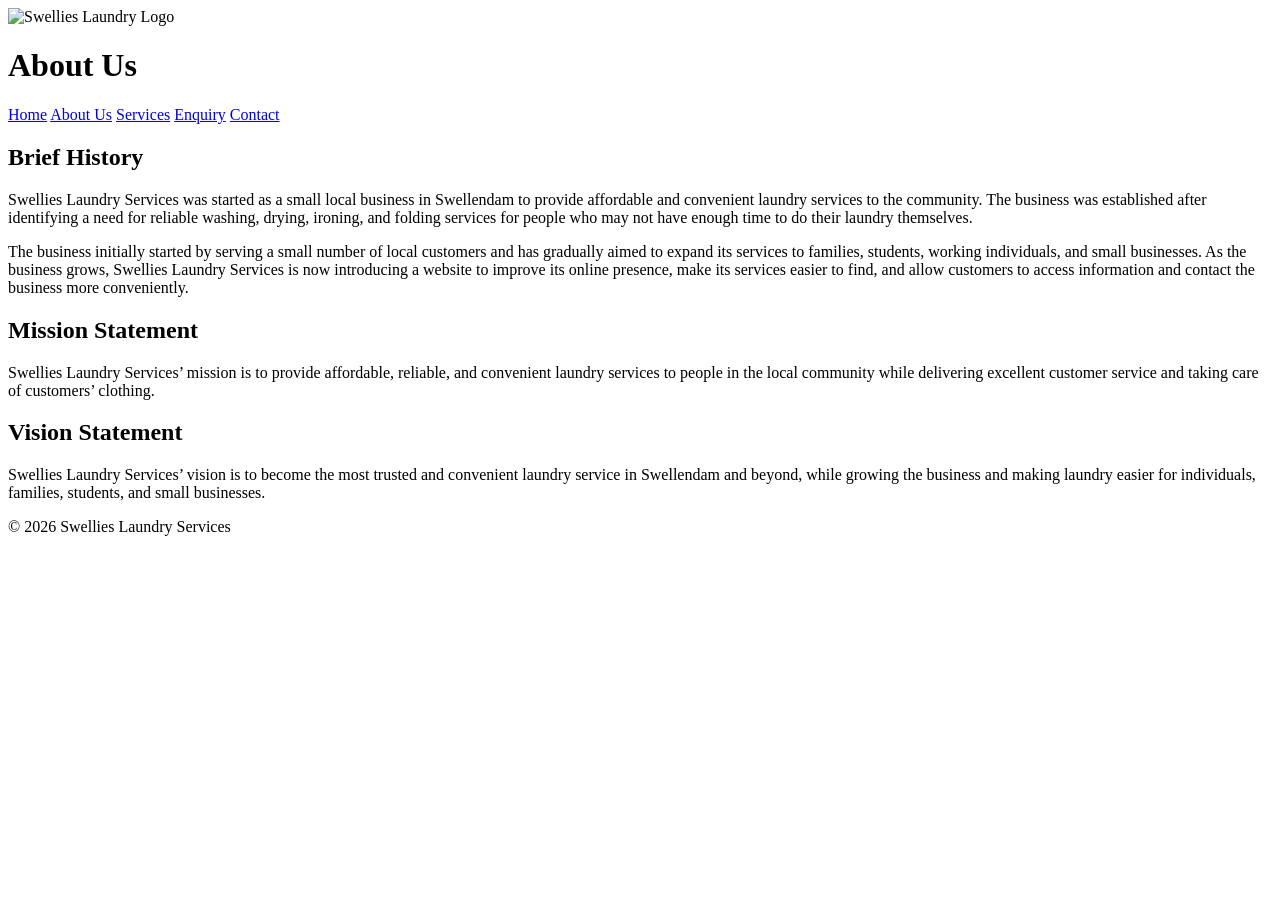
==== about.html @ 49a5c70f "Linked CSS stylesheet and applied base styling" ====
<!-- About page content added -->
<!DOCTYPE html>
<html lang="en">
<head>
  <meta charset="UTF-8">
  <title>About Us - Swellies Laundry</title>
  <link rel="stylesheet" href="css/style.css">
</head>
<body>
  <header>
    <img src="images/Logo.jpeg" alt="Swellies Laundry Logo" width="120">
    <h1>About Us</h1>
    <nav>
      <a href="index.html">Home</a>
      <a href="about.html">About Us</a>
      <a href="services.html">Services</a>
      <a href="enquiry.html">Enquiry</a>
      <a href="contact.html">Contact</a>
    </nav>
  </header>

  <main>
    <section>
      <h2>Brief History</h2>
      <p>
        Swellies Laundry Services was started as a small local business in Swellendam to provide affordable and convenient laundry services to the community. The business was established after identifying a need for reliable washing, drying, ironing, and folding services for people who may not have enough time to do their laundry themselves.
      </p>
      <p>
        The business initially started by serving a small number of local customers and has gradually aimed to expand its services to families, students, working individuals, and small businesses. As the business grows, Swellies Laundry Services is now introducing a website to improve its online presence, make its services easier to find, and allow customers to access information and contact the business more conveniently.
      </p>
    </section>    

    <section>
      <h2>Mission Statement</h2>
      <p>
        Swellies Laundry Services’ mission is to provide affordable, reliable, and convenient laundry services to people in the local community while delivering excellent customer service and taking care of customers’ clothing.
      </p>
    </section>

    <section>
      <h2>Vision Statement</h2>
      <p>
        Swellies Laundry Services’ vision is to become the most trusted and convenient laundry service in Swellendam and beyond, while growing the business and making laundry easier for individuals, families, students, and small businesses.
      </p>
    </section>
  </main>

  <footer>
    <p>&copy; 2026 Swellies Laundry Services</p>
  </footer>
</body>
</html>
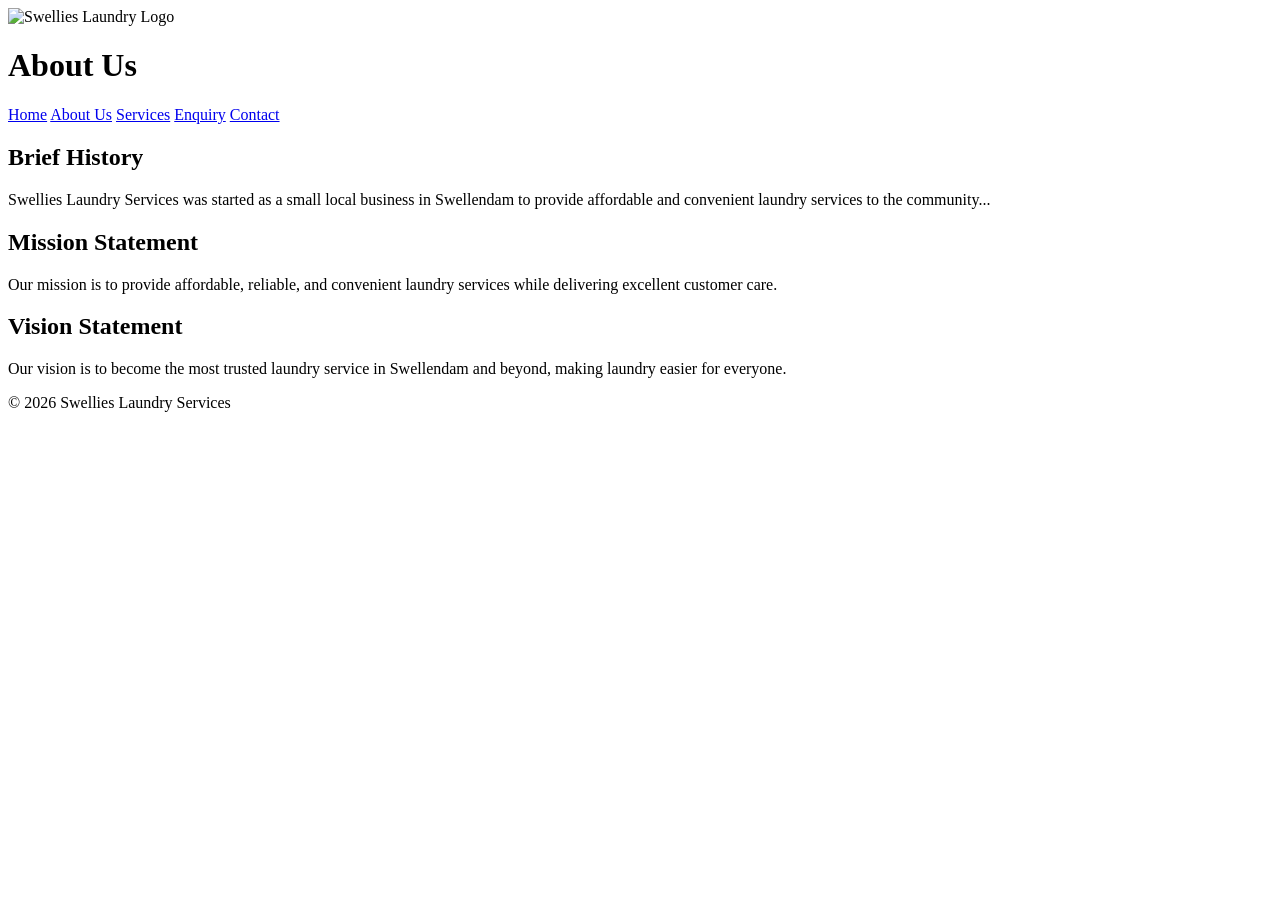
==== commit bc6e5f0c: "Updated README with screenshots, fixed folder structure" ====
--- a/about.html
+++ b/about.html
@@ -3,6 +3,7 @@
 <html lang="en">
 <head>
   <meta charset="UTF-8">
+  <meta name="viewport" content="width=device-width, initial-scale=1.0">
   <title>About Us - Swellies Laundry</title>
   <link rel="stylesheet" href="css/style.css">
 </head>
@@ -22,26 +23,17 @@
   <main>
     <section>
       <h2>Brief History</h2>
-      <p>
-        Swellies Laundry Services was started as a small local business in Swellendam to provide affordable and convenient laundry services to the community. The business was established after identifying a need for reliable washing, drying, ironing, and folding services for people who may not have enough time to do their laundry themselves.
-      </p>
-      <p>
-        The business initially started by serving a small number of local customers and has gradually aimed to expand its services to families, students, working individuals, and small businesses. As the business grows, Swellies Laundry Services is now introducing a website to improve its online presence, make its services easier to find, and allow customers to access information and contact the business more conveniently.
-      </p>
+      <p>Swellies Laundry Services was started as a small local business in Swellendam to provide affordable and convenient laundry services to the community...</p>
     </section>    
 
     <section>
       <h2>Mission Statement</h2>
-      <p>
-        Swellies Laundry Services’ mission is to provide affordable, reliable, and convenient laundry services to people in the local community while delivering excellent customer service and taking care of customers’ clothing.
-      </p>
+      <p>Our mission is to provide affordable, reliable, and convenient laundry services while delivering excellent customer care.</p>
     </section>
 
     <section>
       <h2>Vision Statement</h2>
-      <p>
-        Swellies Laundry Services’ vision is to become the most trusted and convenient laundry service in Swellendam and beyond, while growing the business and making laundry easier for individuals, families, students, and small businesses.
-      </p>
+      <p>Our vision is to become the most trusted laundry service in Swellendam and beyond, making laundry easier for everyone.</p>
     </section>
   </main>
 
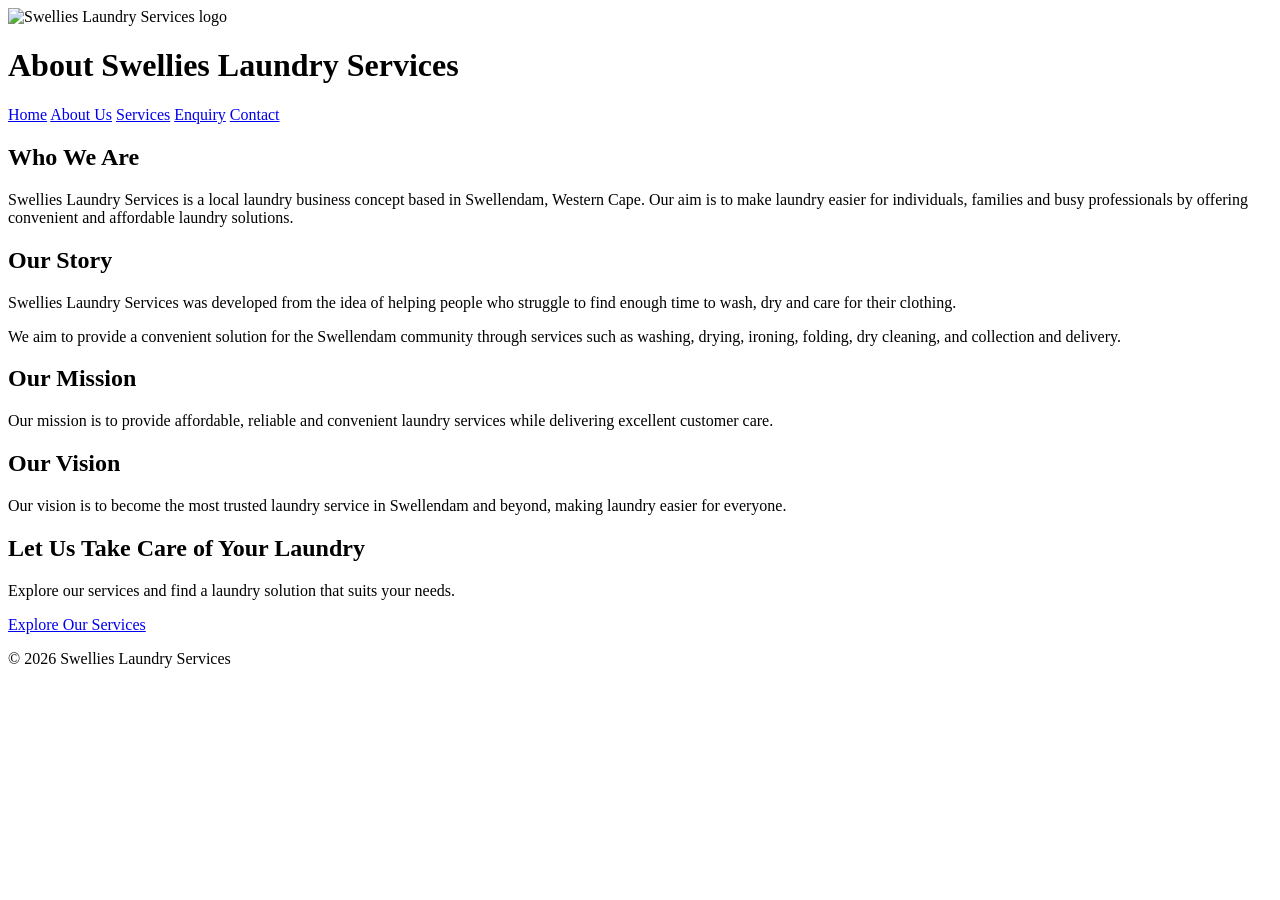
==== commit ea12187b: "Part 3: Add JavaScript interactivity, forms, SEO and map" ====
--- a/about.html
+++ b/about.html
@@ -1,19 +1,33 @@
-<!-- About page content added -->
+
 <!DOCTYPE html>
 <html lang="en">
+
 <head>
   <meta charset="UTF-8">
   <meta name="viewport" content="width=device-width, initial-scale=1.0">
-  <title>About Us - Swellies Laundry</title>
+
+  <!-- SEO: Page title and description -->
+  <title>About Us | Swellies Laundry Services - Swellendam</title>
+
+  <meta name="description"
+        content="Learn about Swellies Laundry Services in Swellendam, our mission, vision and commitment to convenient, affordable laundry care.">
+
   <link rel="stylesheet" href="css/style.css">
 </head>
+
 <body>
+
+  <!-- Website Header -->
   <header>
-    <img src="images/Logo.jpeg" alt="Swellies Laundry Logo" width="120">
-    <h1>About Us</h1>
-    <nav>
+    <img src="images/Logo.jpeg"
+         alt="Swellies Laundry Services logo"
+         width="120">
+
+    <h1>About Swellies Laundry Services</h1>
+
+    <nav aria-label="Main navigation">
       <a href="index.html">Home</a>
-      <a href="about.html">About Us</a>
+      <a href="about.html" aria-current="page">About Us</a>
       <a href="services.html">Services</a>
       <a href="enquiry.html">Enquiry</a>
       <a href="contact.html">Contact</a>
@@ -21,25 +35,87 @@
   </header>
 
   <main>
-    <section>
-      <h2>Brief History</h2>
-      <p>Swellies Laundry Services was started as a small local business in Swellendam to provide affordable and convenient laundry services to the community...</p>
-    </section>    
 
-    <section>
-      <h2>Mission Statement</h2>
-      <p>Our mission is to provide affordable, reliable, and convenient laundry services while delivering excellent customer care.</p>
+    <!-- Introduction -->
+    <section class="about-intro">
+      <h2>Who We Are</h2>
+
+      <p>
+        Swellies Laundry Services is a local laundry business
+        concept based in Swellendam, Western Cape.
+        Our aim is to make laundry easier for individuals,
+        families and busy professionals by offering
+        convenient and affordable laundry solutions.
+      </p>
     </section>
 
-    <section>
-      <h2>Vision Statement</h2>
-      <p>Our vision is to become the most trusted laundry service in Swellendam and beyond, making laundry easier for everyone.</p>
+    <!-- Business Background -->
+    <section class="about-history">
+      <h2>Our Story</h2>
+
+      <p>
+        Swellies Laundry Services was developed from the idea
+        of helping people who struggle to find enough time
+        to wash, dry and care for their clothing.
+      </p>
+
+      <p>
+        We aim to provide a convenient solution for the
+        Swellendam community through services such as washing,
+        drying, ironing, folding, dry cleaning, and
+        collection and delivery.
+      </p>
     </section>
+
+    <!-- Mission and Vision -->
+    <div class="about-values">
+
+      <section class="about-card">
+        <h2>Our Mission</h2>
+
+        <p>
+          Our mission is to provide affordable, reliable
+          and convenient laundry services while delivering
+          excellent customer care.
+        </p>
+      </section>
+
+      <section class="about-card">
+        <h2>Our Vision</h2>
+
+        <p>
+          Our vision is to become the most trusted laundry
+          service in Swellendam and beyond, making laundry
+          easier for everyone.
+        </p>
+      </section>
+
+    </div>
+
+    <!-- Call to Action -->
+    <section class="about-cta">
+
+      <h2>Let Us Take Care of Your Laundry</h2>
+
+      <p>
+        Explore our services and find a laundry solution
+        that suits your needs.
+      </p>
+
+      <a href="services.html" class="btn">
+        Explore Our Services
+      </a>
+
+    </section>
+
   </main>
 
   <footer>
     <p>&copy; 2026 Swellies Laundry Services</p>
   </footer>
+
+  <script src="JS/js/script.js"></script>
+
 </body>
 </html>
 
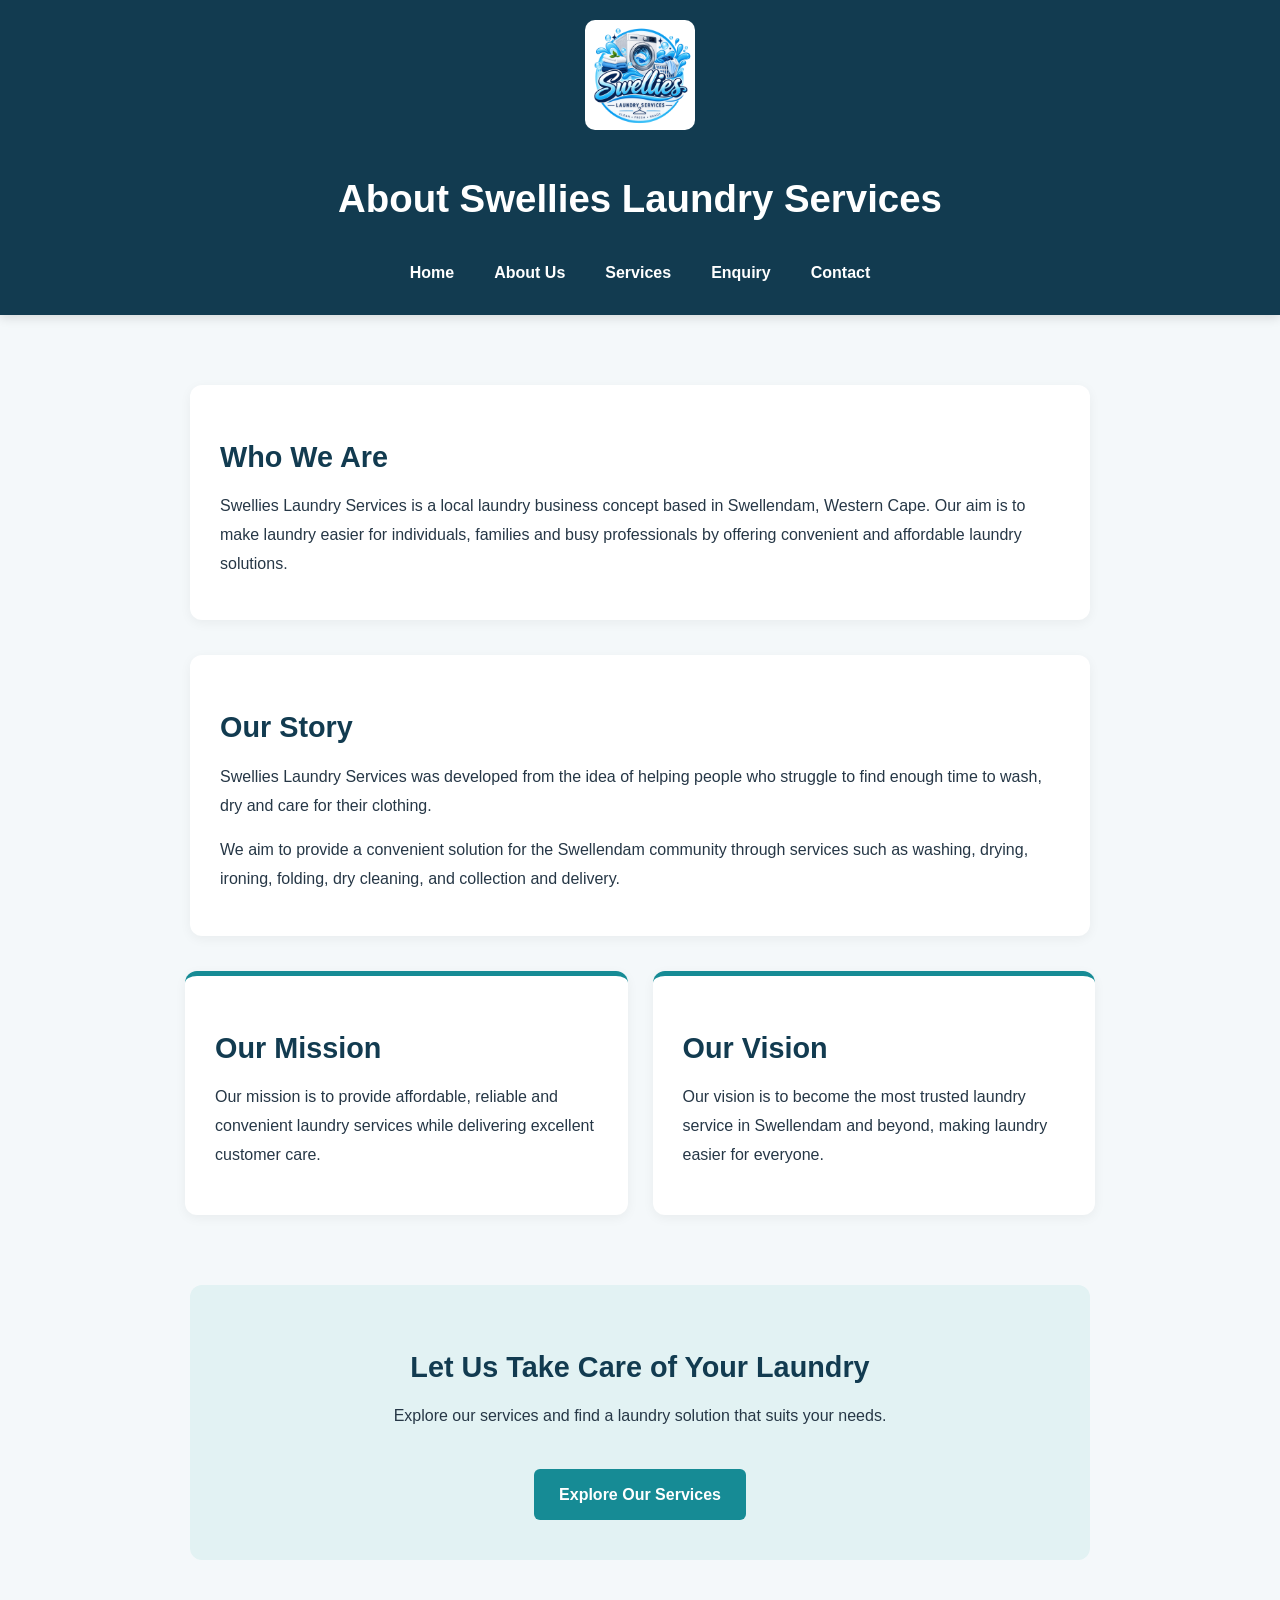
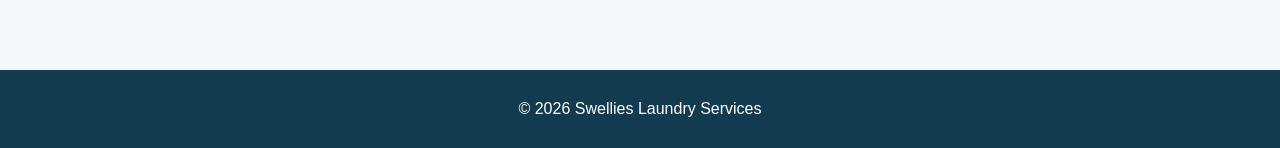
==== commit 5a434596: "Fix CSS and image paths for GitHub Pages" ====
--- a/about.html
+++ b/about.html
@@ -12,14 +12,15 @@
   <meta name="description"
         content="Learn about Swellies Laundry Services in Swellendam, our mission, vision and commitment to convenient, affordable laundry care.">
 
-  <link rel="stylesheet" href="css/style.css">
+  
+<link rel="stylesheet" href="CSS/style.css">
 </head>
 
 <body>
 
   <!-- Website Header -->
   <header>
-    <img src="images/Logo.jpeg"
+    <img src="IMAGES/Logo.jpeg"
          alt="Swellies Laundry Services logo"
          width="120">
 
--- a/CSS/style.css
+++ b/CSS/style.css
@@ -0,0 +1,871 @@
+
+/* =========================
+   GENERAL PAGE STYLING
+========================= */
+
+* {
+  box-sizing: border-box;
+}
+
+html {
+  scroll-behavior: smooth;
+}
+
+body {
+  font-family: Arial, sans-serif;
+  margin: 0;
+  min-height: 100vh;
+  display: flex;
+  flex-direction: column;
+  line-height: 1.7;
+  background-color: #f4f8fa;
+  color: #263746;
+}
+
+main {
+  flex: 1;
+  width: 90%;
+  max-width: 1150px;
+  margin: 0 auto;
+  padding: 35px 0;
+}
+
+h1, h2, h3 {
+  color: #123b50;
+  line-height: 1.3;
+}
+
+h1 {
+  font-size: 2.4rem;
+}
+
+h2 {
+  font-size: 1.8rem;
+}
+
+p {
+  margin-bottom: 15px;
+}
+
+/* =========================
+   HEADER AND NAVIGATION
+========================= */
+
+header {
+  background-color: #123b50;
+  color: white;
+  padding: 20px;
+  text-align: center;
+  box-shadow: 0 3px 10px rgba(0, 0, 0, 0.12);
+}
+
+header img {
+  width: 110px;
+  height: auto;
+  margin-bottom: 10px;
+  border-radius: 10px;
+}
+
+header h1 {
+  color: white;
+}
+
+nav {
+  display: flex;
+  justify-content: center;
+  flex-wrap: wrap;
+  gap: 12px;
+  margin-top: 15px;
+}
+
+nav a {
+  color: white;
+  text-decoration: none;
+  font-weight: bold;
+  padding: 9px 14px;
+  border-radius: 5px;
+  transition: background-color 0.3s ease;
+}
+
+nav a:hover {
+  background-color: #218c9b;
+}
+
+/* =========================
+   HOMEPAGE
+========================= */
+
+.homepage-img {
+  display: block;
+  width: 100%;
+  max-width: 650px;
+  height: 350px;
+  object-fit: cover;
+  margin: 25px auto;
+  border-radius: 12px;
+  box-shadow: 0 5px 15px rgba(0, 0, 0, 0.15);
+}
+
+.btn {
+  display: inline-block;
+  padding: 12px 25px;
+  background-color: #168b95;
+  color: white;
+  text-decoration: none;
+  font-weight: bold;
+  border-radius: 6px;
+  margin-top: 15px;
+  transition: background-color 0.3s ease,
+              transform 0.3s ease;
+}
+
+.btn:hover {
+  background-color: #106b75;
+  transform: translateY(-3px);
+}
+
+/* =========================
+   SERVICES PAGE
+========================= */
+
+.services-section {
+  background-color: white;
+  padding: 25px;
+  margin: 25px 0;
+  text-align: center;
+  border-radius: 12px;
+  box-shadow: 0 3px 12px rgba(0, 0, 0, 0.07);
+}
+
+.service-img {
+  width: 100%;
+  max-width: 300px;
+  height: 200px;
+  object-fit: cover;
+  margin: 12px;
+  border-radius: 9px;
+  transition: transform 0.3s ease;
+}
+
+.service-img:hover {
+  transform: scale(1.04);
+}
+
+/* =========================
+   FORMS
+========================= */
+
+form {
+  background-color: white;
+  max-width: 650px;
+  margin: 25px auto;
+  padding: 30px;
+  border-radius: 12px;
+  box-shadow: 0 3px 12px rgba(0, 0, 0, 0.08);
+}
+
+form label {
+  display: block;
+  font-weight: bold;
+  margin: 15px 0 5px;
+  color: #123b50;
+}
+
+form input,
+form select,
+form textarea {
+  display: block;
+  width: 100%;
+  padding: 12px;
+  border: 1px solid #cbd5dc;
+  border-radius: 6px;
+  font-family: Arial, sans-serif;
+  font-size: 16px;
+  background-color: #fff;
+}
+
+form textarea {
+  min-height: 120px;
+  resize: vertical;
+}
+
+form input:focus,
+form select:focus,
+form textarea:focus {
+  outline: none;
+  border-color: #168b95;
+  box-shadow: 0 0 5px rgba(22, 139, 149, 0.3);
+}
+
+form button {
+  display: inline-block;
+  padding: 12px 25px;
+  margin-top: 20px;
+  border: none;
+  border-radius: 6px;
+  background-color: #168b95;
+  color: white;
+  font-size: 16px;
+  font-weight: bold;
+  cursor: pointer;
+}
+
+form button:hover {
+  background-color: #106b75;
+}
+
+/* =========================
+   ABOUT AND CONTACT PAGES
+========================= */
+
+main section {
+  margin-bottom: 30px;
+}
+
+main section p {
+  max-width: 850px;
+}
+
+/* =========================
+   FOOTER
+========================= */
+
+footer {
+  background-color: #123b50;
+  color: white;
+  text-align: center;
+  padding: 20px;
+  margin-top: 35px;
+}
+
+footer p {
+  margin: 5px;
+}
+
+/* =========================
+   RESPONSIVE DESIGN
+========================= */
+
+@media (max-width: 768px) {
+
+  main {
+    width: 92%;
+    padding: 20px 0;
+  }
+
+  h1 {
+    font-size: 2rem;
+  }
+
+  h2 {
+    font-size: 1.5rem;
+  }
+
+  nav {
+    flex-direction: column;
+    align-items: center;
+    gap: 5px;
+  }
+
+  nav a {
+    width: 100%;
+    max-width: 250px;
+  }
+
+  .homepage-img {
+    height: 250px;
+  }
+
+  .service-img {
+    max-width: 100%;
+    height: auto;
+  }
+
+  form {
+    padding: 20px;
+  }
+}
+
+@media (max-width: 480px) {
+
+  h1 {
+    font-size: 1.7rem;
+  }
+
+  h2 {
+    font-size: 1.35rem;
+  }
+
+  body {
+    font-size: 15px;
+  }
+
+  .homepage-img {
+    height: 200px;
+  }
+
+  .btn {
+    width: 100%;
+    text-align: center;
+  }
+}
+
+
+/* =========================
+   HOMEPAGE EXTRA SECTIONS
+========================= */
+
+.hero-section {
+  text-align: center;
+  padding: 30px 15px 45px;
+}
+
+.hero-section p {
+  max-width: 700px;
+  margin: 15px auto;
+  font-size: 18px;
+}
+
+.home-services {
+  text-align: center;
+  padding: 40px 15px;
+}
+
+.service-highlights {
+  display: grid;
+  grid-template-columns: repeat(2, 1fr);
+  gap: 20px;
+  margin: 30px 0;
+}
+
+.service-card {
+  background-color: white;
+  padding: 25px;
+  border-radius: 12px;
+  box-shadow: 0 3px 12px rgba(0, 0, 0, 0.07);
+  transition: transform 0.3s ease;
+}
+
+.service-card:hover {
+  transform: translateY(-5px);
+}
+
+.service-card h3 {
+  color: #168b95;
+}
+
+.why-choose-us {
+  background-color: #e2f2f3;
+  text-align: center;
+  padding: 35px;
+  margin: 30px 0;
+  border-radius: 12px;
+}
+
+.why-choose-us p {
+  max-width: 750px;
+  margin: 15px auto;
+}
+
+@media (max-width: 600px) {
+  .service-highlights {
+    grid-template-columns: 1fr;
+  }
+
+  .hero-section p {
+    font-size: 16px;
+  }
+}
+
+
+/* =========================
+   ENQUIRY PAGE
+========================= */
+
+.enquiry-intro {
+  text-align: center;
+  max-width: 750px;
+  margin: 0 auto 30px;
+}
+
+.enquiry-intro p {
+  font-size: 17px;
+}
+
+#enquiryForm h2 {
+  text-align: center;
+  margin-bottom: 25px;
+}
+
+#enquiryResponse {
+  margin-top: 20px;
+  padding: 15px;
+  border-radius: 8px;
+  line-height: 1.6;
+}
+
+#enquiryResponse:empty {
+  display: none;
+}
+
+#enquiryResponse.success {
+  background-color: #e2f2f3;
+  border: 1px solid #168b95;
+  color: #123b50;
+}
+
+#enquiryResponse.error {
+  background-color: #fff0f0;
+  border: 1px solid #cc5555;
+  color: #922222;
+}
+
+
+/* =========================
+   CONTACT PAGE
+========================= */
+
+.contact-intro {
+  text-align: center;
+  margin-bottom: 30px;
+}
+
+.contact-intro p {
+  max-width: 700px;
+  margin: 15px auto;
+}
+
+.contact-details {
+  background-color: #e2f2f3;
+  padding: 25px;
+  border-radius: 12px;
+  margin-bottom: 35px;
+}
+
+.contact-details h2 {
+  margin-top: 0;
+}
+
+.contact-form-section h2 {
+  text-align: center;
+}
+
+#contactResponse {
+  margin-top: 20px;
+  padding: 15px;
+  border-radius: 8px;
+}
+
+#contactResponse:empty {
+  display: none;
+}
+
+#contactResponse.success {
+  background-color: #e2f2f3;
+  border: 1px solid #168b95;
+  color: #123b50;
+}
+
+#contactResponse.error {
+  background-color: #fff0f0;
+  border: 1px solid #cc5555;
+  color: #922222;
+}
+
+
+/* =========================
+   INTERACTIVE SERVICES PAGE
+========================= */
+
+.services-intro {
+  text-align: center;
+  margin-bottom: 30px;
+}
+
+.services-intro p {
+  max-width: 700px;
+  margin: 0 auto;
+}
+
+.service-controls {
+  background-color: white;
+  padding: 25px;
+  border-radius: 12px;
+  margin-bottom: 30px;
+  text-align: center;
+  box-shadow: 0 3px 12px rgba(0, 0, 0, 0.07);
+}
+
+.service-controls label {
+  display: block;
+  font-weight: bold;
+  color: #123b50;
+  margin-bottom: 10px;
+}
+
+#serviceSearch {
+  width: 100%;
+  max-width: 550px;
+  padding: 14px;
+  border: 1px solid #cbd5dc;
+  border-radius: 8px;
+  font-size: 16px;
+}
+
+#serviceSearch:focus {
+  outline: 2px solid #168b95;
+  outline-offset: 2px;
+}
+
+.filter-buttons {
+  display: flex;
+  justify-content: center;
+  flex-wrap: wrap;
+  gap: 10px;
+  margin-top: 20px;
+}
+
+.filter-btn {
+  background-color: #e2f2f3;
+  color: #123b50;
+  border: 1px solid #168b95;
+  border-radius: 6px;
+  padding: 10px 18px;
+  font-size: 15px;
+  cursor: pointer;
+}
+
+.filter-btn:hover,
+.filter-btn.active {
+  background-color: #168b95;
+  color: white;
+}
+
+.services-grid {
+  display: grid;
+  grid-template-columns: repeat(2, minmax(0, 1fr));
+  gap: 25px;
+  align-items: stretch;
+}
+
+.services-grid .services-section {
+  margin: 0;
+  padding: 25px;
+}
+
+.services-grid .services-section h3 {
+  color: #123b50;
+  font-size: 1.4rem;
+}
+
+.service-images {
+  display: flex;
+  flex-wrap: wrap;
+  justify-content: center;
+  gap: 10px;
+}
+
+.services-grid .service-img {
+  width: 130px;
+  height: 110px;
+  margin: 0;
+  object-fit: cover;
+}
+
+.services-grid .services-section .btn {
+  margin-top: 15px;
+}
+
+#noServicesMessage {
+  text-align: center;
+  padding: 25px;
+  background-color: #e2f2f3;
+  border-radius: 10px;
+}
+
+#noServicesMessage[hidden],
+.services-section[hidden] {
+  display: none !important;
+}
+
+@media (max-width: 768px) {
+  .services-grid {
+    grid-template-columns: 1fr;
+  }
+
+  .service-controls {
+    padding: 20px;
+  }
+}
+
+
+/* =========================
+   IMAGE LIGHTBOX
+========================= */
+
+.services-grid .service-img {
+  cursor: zoom-in;
+}
+
+.lightbox {
+  position: fixed;
+  inset: 0;
+  background-color: rgba(0, 0, 0, 0.9);
+  z-index: 1000;
+  display: flex;
+  flex-direction: column;
+  justify-content: center;
+  align-items: center;
+  padding: 40px 20px;
+}
+
+.lightbox[hidden] {
+  display: none;
+}
+
+#lightboxImage {
+  max-width: 90%;
+  max-height: 75vh;
+  object-fit: contain;
+  border-radius: 8px;
+}
+
+#lightboxCaption {
+  color: white;
+  text-align: center;
+  margin-top: 15px;
+}
+
+.lightbox-close {
+  position: absolute;
+  top: 15px;
+  right: 25px;
+  background: transparent;
+  border: none;
+  color: white;
+  font-size: 40px;
+  cursor: pointer;
+}
+
+
+/* =========================
+   FAQ ACCORDION
+========================= */
+
+.faq-section {
+  max-width: 850px;
+  margin: 50px auto;
+  padding: 20px;
+}
+
+.faq-section h2 {
+  text-align: center;
+  margin-bottom: 15px;
+}
+
+.faq-section > p {
+  text-align: center;
+  margin-bottom: 30px;
+}
+
+.faq-item {
+  background-color: white;
+  border-radius: 10px;
+  margin-bottom: 12px;
+  overflow: hidden;
+  box-shadow: 0 3px 10px rgba(0, 0, 0, 0.06);
+}
+
+.faq-question {
+  width: 100%;
+  background-color: white;
+  color: #123b50;
+  padding: 20px;
+  border: none;
+  text-align: left;
+  font-size: 16px;
+  font-weight: bold;
+  cursor: pointer;
+  display: flex;
+  justify-content: space-between;
+  align-items: center;
+  gap: 15px;
+}
+
+.faq-question:hover {
+  background-color: #e2f2f3;
+}
+
+.faq-question:focus-visible {
+  outline: 3px solid #168b95;
+  outline-offset: -3px;
+}
+
+.faq-icon {
+  color: #168b95;
+  font-size: 24px;
+  font-weight: bold;
+}
+
+.faq-answer {
+  padding: 5px 20px 20px;
+  color: #263746;
+  border-top: 1px solid #e5e5e5;
+}
+
+.faq-answer[hidden] {
+  display: none;
+}
+
+.faq-answer a {
+  color: #106b75;
+  font-weight: bold;
+}
+
+@media (max-width: 600px) {
+  .faq-section {
+    padding: 10px;
+  }
+
+  .faq-question {
+    padding: 15px;
+    font-size: 15px;
+  }
+}
+
+/* =========================
+   ABOUT US PAGE
+========================= */
+
+.about-intro,
+.about-history {
+  max-width: 900px;
+  margin: 35px auto;
+  padding: 30px;
+  background-color: white;
+  border-radius: 12px;
+  box-shadow: 0 3px 12px rgba(0, 0, 0, 0.05);
+}
+
+.about-intro h2,
+.about-history h2 {
+  color: #123b50;
+  margin-bottom: 15px;
+}
+
+.about-intro p,
+.about-history p {
+  line-height: 1.8;
+  margin-bottom: 12px;
+}
+
+.about-values {
+  max-width: 950px;
+  margin: 35px auto;
+  display: grid;
+  grid-template-columns: repeat(2, 1fr);
+  gap: 25px;
+  padding: 0 20px;
+}
+
+.about-card {
+  background-color: white;
+  padding: 30px;
+  border-radius: 12px;
+  border-top: 5px solid #168b95;
+  box-shadow: 0 3px 12px rgba(0, 0, 0, 0.05);
+}
+
+.about-card h2 {
+  color: #123b50;
+  margin-bottom: 15px;
+}
+
+.about-card p {
+  line-height: 1.8;
+}
+
+.about-cta {
+  max-width: 900px;
+  margin: 40px auto;
+  padding: 40px 25px;
+  text-align: center;
+  background-color: #e2f2f3;
+  border-radius: 12px;
+}
+
+.about-cta h2 {
+  color: #123b50;
+  margin-bottom: 15px;
+}
+
+.about-cta p {
+  margin-bottom: 25px;
+}
+
+@media (max-width: 768px) {
+  .about-values {
+    grid-template-columns: 1fr;
+  }
+
+  .about-intro,
+  .about-history {
+    margin: 20px;
+    padding: 20px;
+  }
+
+  .about-cta {
+    margin: 25px 20px;
+    padding: 30px 20px;
+  }
+}
+
+
+/* =========================
+   CONTACT PAGE LOCATION MAP
+========================= */
+
+.location-section {
+  max-width: 950px;
+  margin: 40px auto;
+  padding: 25px;
+  text-align: center;
+  background-color: white;
+  border-radius: 12px;
+  box-shadow: 0 3px 12px rgba(0, 0, 0, 0.06);
+}
+
+.location-section h2 {
+  color: #123b50;
+  margin-bottom: 15px;
+}
+
+.location-section p {
+  margin-bottom: 25px;
+  line-height: 1.7;
+}
+
+.map-container {
+  width: 100%;
+  overflow: hidden;
+  border-radius: 10px;
+}
+
+.map-container iframe {
+  display: block;
+  width: 100%;
+  border: 0;
+}
+
+@media (max-width: 600px) {
+  .location-section {
+    margin: 25px 15px;
+    padding: 15px;
+  }
+
+  .map-container iframe {
+    height: 280px;
+  }
+}
+
+
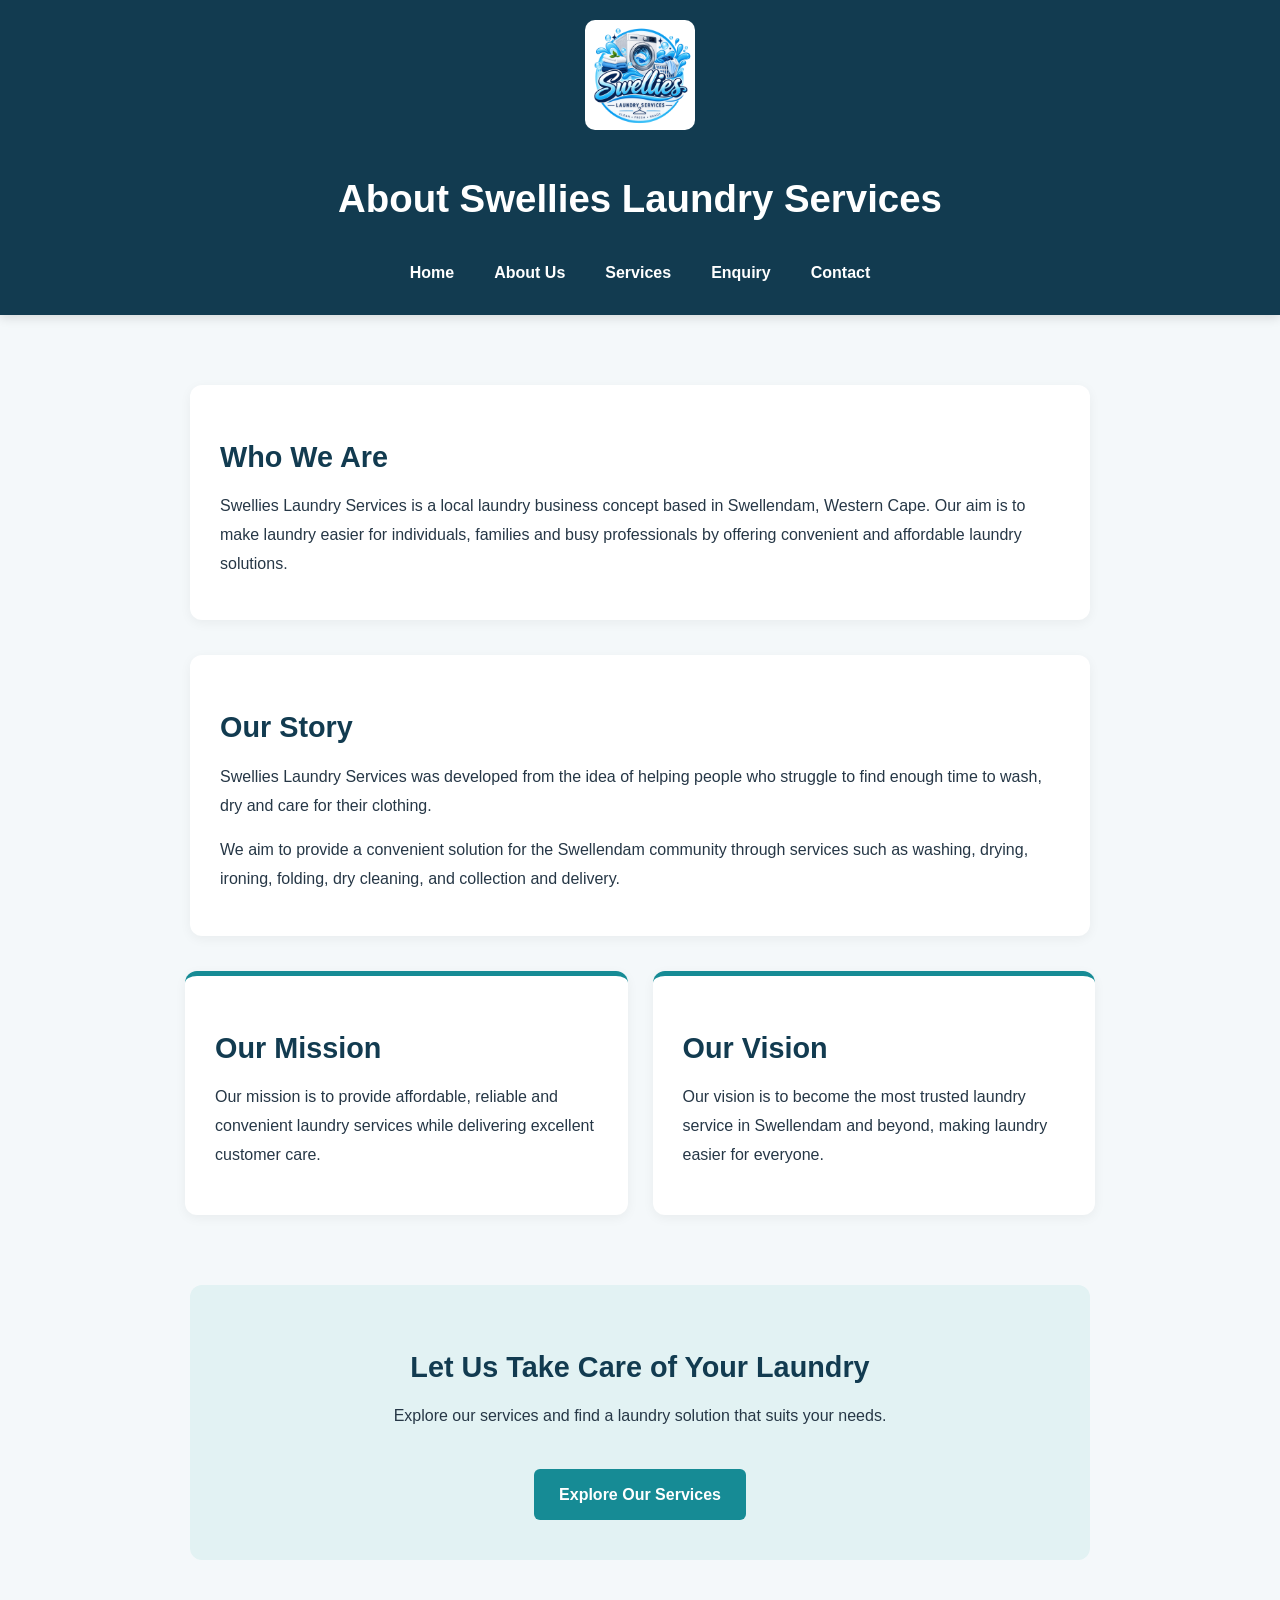
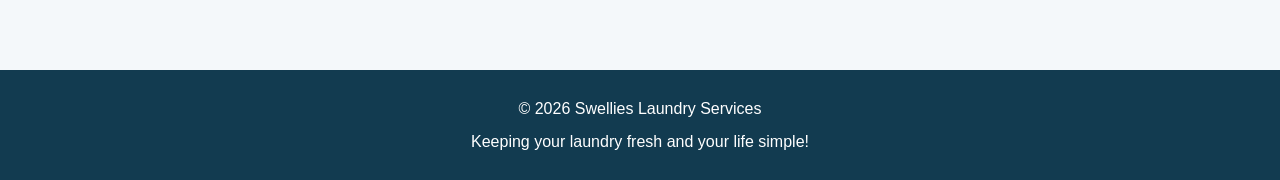
==== commit 12d54154: "Add slogan to About Us page" ====
--- a/about.html
+++ b/about.html
@@ -109,10 +109,12 @@
 
     </section>
 
+
   </main>
 
   <footer>
     <p>&copy; 2026 Swellies Laundry Services</p>
+  <p>Keeping your laundry fresh and your life simple!</p>
   </footer>
 
   <script src="JS/js/script.js"></script>
--- a/CSS/style.css
+++ b/CSS/style.css
@@ -868,4 +868,3 @@
   }
 }
 
-
